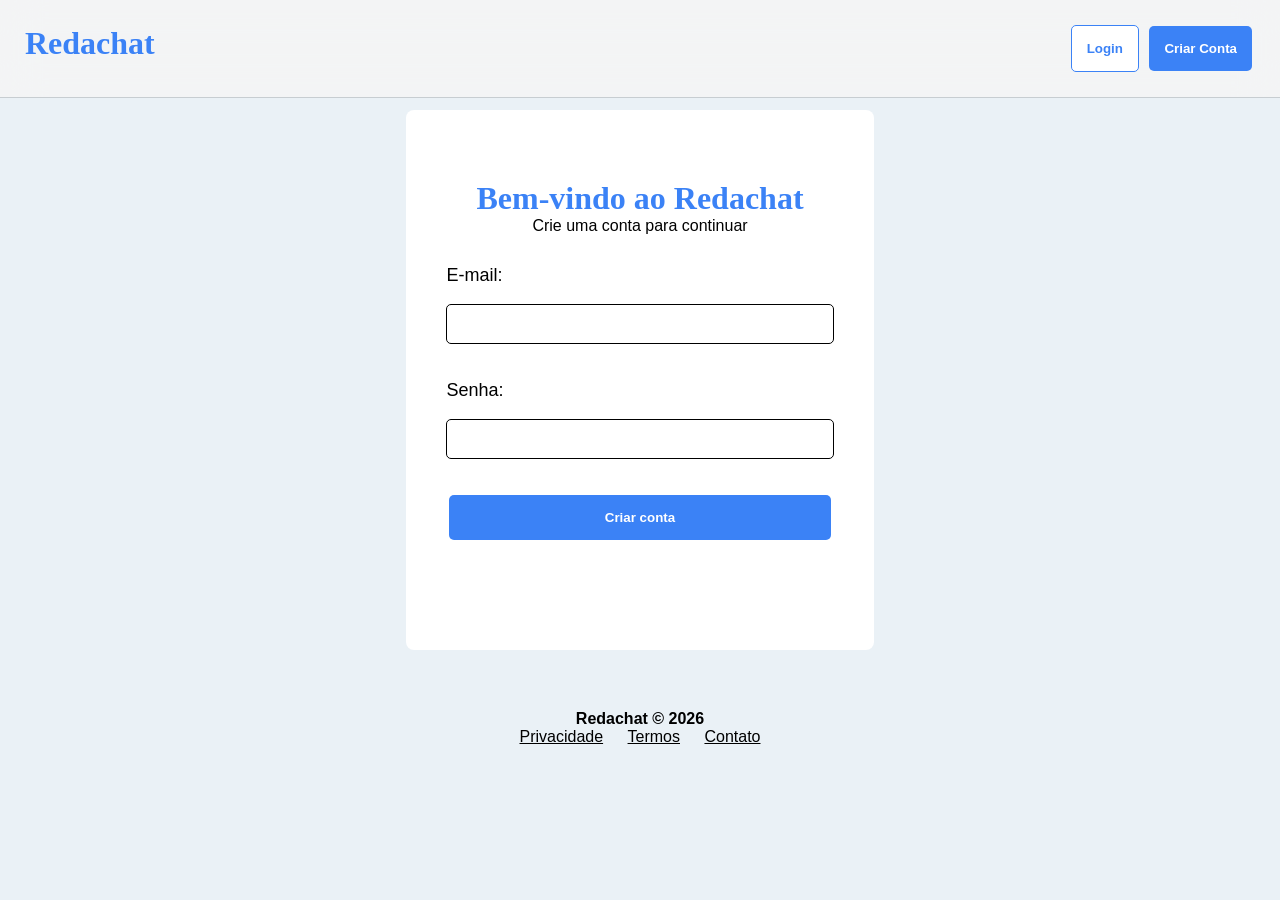
==== public/pages/criar-conta.html @ cedd1004 "nova pagina" ====
<!doctype html>
<html lang="en">
  <head>
    <meta charset="UTF-8" />
    <meta name="viewport" content="width=device-width, initial-scale=1.0" />
    <title>Redachat - Criar conta</title>
    <link
      rel="shortcut icon"
      href="{{ url_for('static', filename='img/own.png') }}"
      type="image/x-icon"
    />
    <link rel="stylesheet" href="../static/styles/form.css" />
  </head>
  <body>
    <header>
      <h1>
        <a href="/">Redachat</a>
      </h1>
      <div class="button-container">
        <button onclick="window.location.href = '/login'" class="bt-login">
          Login
        </button>
        <button onclick="window.location.href = '/criar-conta'">
          Criar Conta
        </button>
      </div>
    </header>
    <main>
      <form action="">
        <div class="container">
          <h1>Bem-vindo ao Redachat</h1>
          <p>Crie uma conta para continuar</p>
        </div>
        <label for="email">E-mail:</label><br />
        <input type="email" id="email" name="email" required /><br /><br />

        <label for="senha">Senha:</label><br />
        <input type="password" id="senha" name="senha" required /><br /><br />

        <button type="submit">Criar conta</button>
      </form>
    </main>
    <footer>
      <div>
        <h4>Redachat &copy; 2026</h4>
        <section>
          <a href="">Privacidade</a>
          <a href="">Termos</a>
          <a href="">Contato</a>
        </section>
      </div>
    </footer>
  </body>
</html>
---- public/static/styles/form.css ----
@import url("main.css");
@import url("header.css");
@import url("button-style.css");
@import url("footer.css");

main {
  margin: auto;
  width: fit-content;
  height: fit-content;
}

main h1 {
  color: var(--button-color);
  font-family: Cambria, Cochin, Georgia, Times, "Times New Roman", serif;
}

main .container {
  margin: 30px;
  text-align: center;
  justify-content: center;
}

form {
  display: flex;
  flex-direction: column;
  min-height: 60vh;
  width: 100%;
  max-width: 500px;
  margin-top: 70px;
  padding: 40px;
  border-radius: 8px;
  background-color: white;
}

form input {
  border-radius: 5px;
  min-height: 40px;
  border: 1px solid black;
  width: 100%;
  padding: 0 10px;
}

label {
  font-size: large;
}

.cadastrar-redirect {
  margin: 10px;
  display: flex;
}

@media (max-width: 768px) {
  main .container {
    margin: 10px;
    padding: 10px;
  }

  form {
    margin-top: 100px;
    padding: 25px 20px;
    min-height: auto;
  }

  main h1 {
    font-size: 1.8rem;
  }
}

@media (max-width: 480px) {
  form {
    padding: 20px 15px;
    margin-top: 67px;
  }

  main h1 {
    font-size: 1.5rem;
  }

  form input {
    min-height: 38px;
  }
}
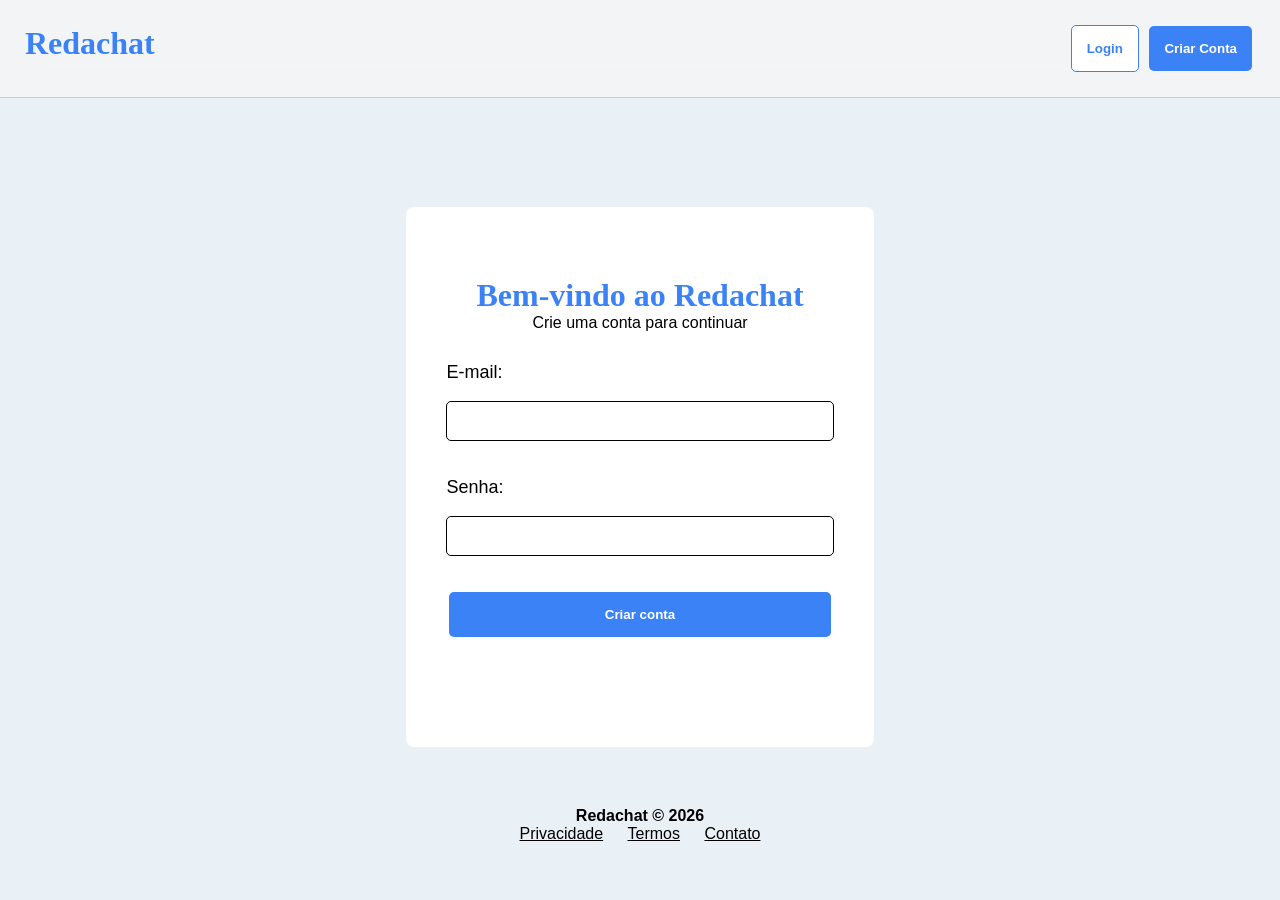
==== commit c6b04847: "." ====
--- a/public/pages/criar-conta.html
+++ b/public/pages/criar-conta.html
@@ -1,5 +1,5 @@
 <!doctype html>
-<html lang="en">
+<html lang="pt-br">
   <head>
     <meta charset="UTF-8" />
     <meta name="viewport" content="width=device-width, initial-scale=1.0" />
--- a/public/static/styles/form.css
+++ b/public/static/styles/form.css
@@ -11,7 +11,6 @@
 
 main h1 {
   color: var(--button-color);
-  font-family: Cambria, Cochin, Georgia, Times, "Times New Roman", serif;
 }
 
 main .container {
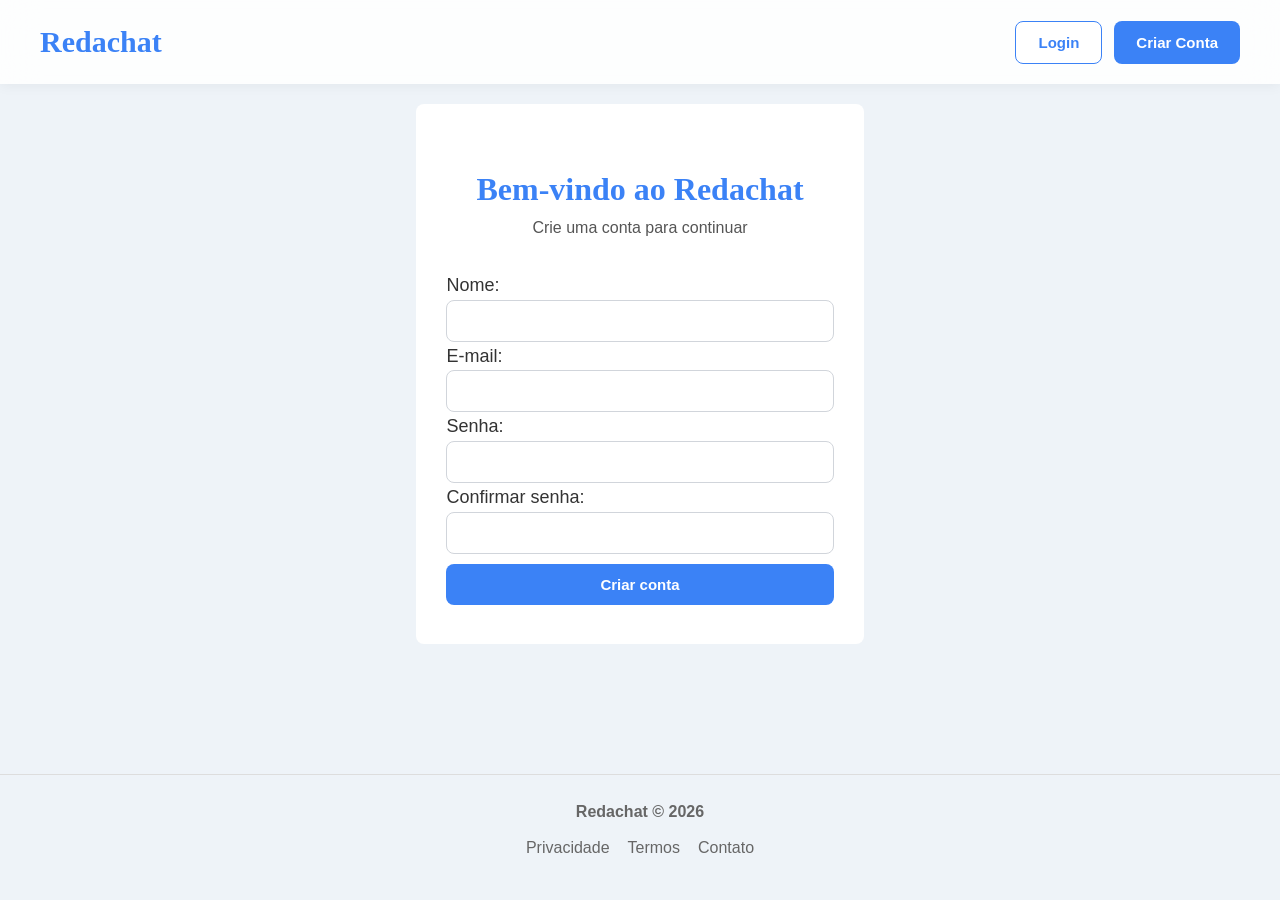
==== commit 870eaf4a: "." ====
--- a/public/pages/criar-conta.html
+++ b/public/pages/criar-conta.html
@@ -10,6 +10,7 @@
       type="image/x-icon"
     />
     <link rel="stylesheet" href="../static/styles/form.css" />
+    <script defer src="../static/script/criar-conta.js"></script>
   </head>
   <body>
     <header>
@@ -17,7 +18,7 @@
         <a href="/">Redachat</a>
       </h1>
       <div class="button-container">
-        <button onclick="window.location.href = '/login'" class="bt-login">
+        <button onclick="window.location.href = '/login-page'" class="bt-login">
           Login
         </button>
         <button onclick="window.location.href = '/criar-conta'">
@@ -26,17 +27,26 @@
       </div>
     </header>
     <main>
-      <form action="">
+      <form id="register-form">
         <div class="container">
           <h1>Bem-vindo ao Redachat</h1>
           <p>Crie uma conta para continuar</p>
         </div>
-        <label for="email">E-mail:</label><br />
-        <input type="email" id="email" name="email" required /><br /><br />
+        <label for="nome">Nome:</label>
+        <input type="text" id="nome" name="nome" required />
 
-        <label for="senha">Senha:</label><br />
-        <input type="password" id="senha" name="senha" required /><br /><br />
+        <label for="email">E-mail:</label>
+        <input type="email" id="email" name="email" required />
+        <label for="senha">Senha:</label>
+        <input type="password" id="senha" name="senha" required />
 
+        <label for="confirmar-senha">Confirmar senha:</label>
+        <input
+          type="password"
+          id="confirmar-senha"
+          name="confirmar-senha"
+          required
+        />
         <button type="submit">Criar conta</button>
       </form>
     </main>
--- a/public/static/styles/form.css
+++ b/public/static/styles/form.css
@@ -25,22 +25,31 @@
   min-height: 60vh;
   width: 100%;
   max-width: 500px;
-  margin-top: 70px;
-  padding: 40px;
+  padding: 30px;
   border-radius: 8px;
   background-color: white;
 }
 
 form input {
-  border-radius: 5px;
-  min-height: 40px;
-  border: 1px solid black;
   width: 100%;
-  padding: 0 10px;
+  height: 42px;
+  padding: 0 12px;
+
+  border: 1px solid #d1d5db;
+  border-radius: 8px;
+
+  font-size: 14px;
+  outline: none;
+
+  transition: 0.2s;
 }
 
 label {
   font-size: large;
+}
+
+form button {
+  margin-top: 10px;
 }
 
 .cadastrar-redirect {
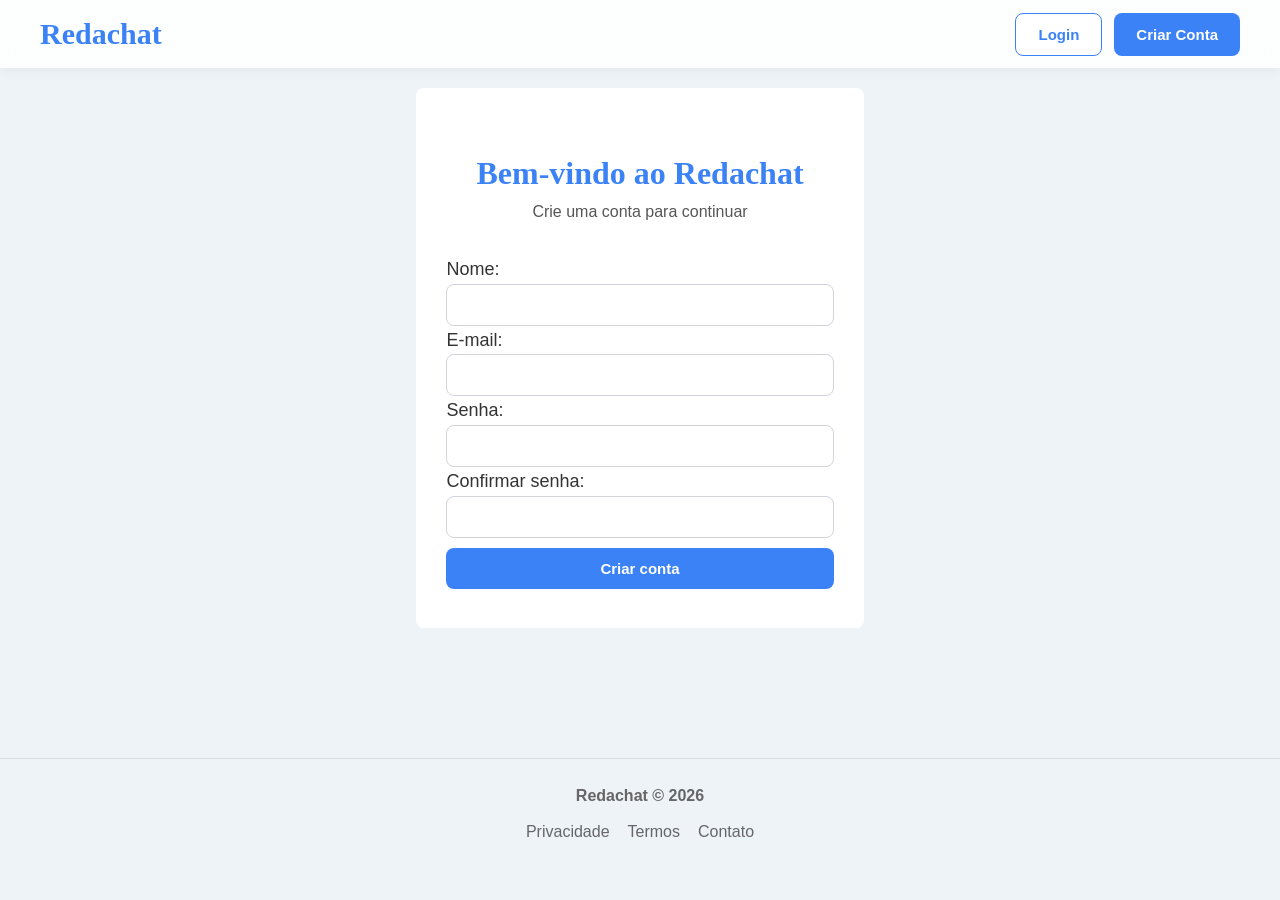
==== commit 523d1a77: "." ====
--- a/public/pages/criar-conta.html
+++ b/public/pages/criar-conta.html
@@ -60,5 +60,12 @@
         </section>
       </div>
     </footer>
+    <dialog id="modal">
+      <div class="dialog-container">
+        <h2>Atenção!!</h2>
+        <p>Modal de Alerta</p>
+        <button onclick="modal.close()">Entendi</button>
+      </div>
+    </dialog>
   </body>
 </html>
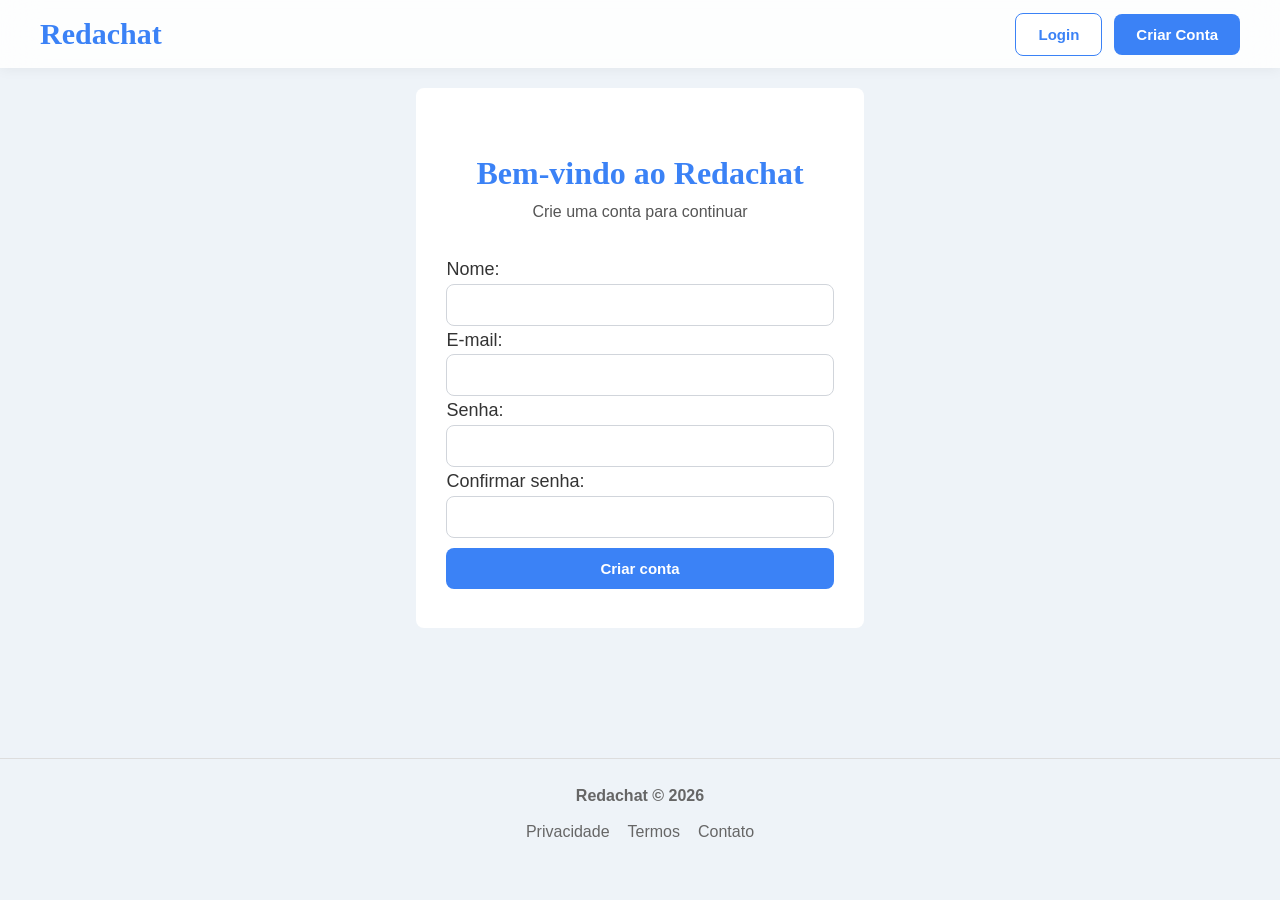
==== commit f05b646b: "." ====
--- a/public/pages/criar-conta.html
+++ b/public/pages/criar-conta.html
@@ -6,7 +6,7 @@
     <title>Redachat - Criar conta</title>
     <link
       rel="shortcut icon"
-      href="{{ url_for('static', filename='img/own.png') }}"
+      href="{{ url_for('static', filename='img/owl.svg') }}"
       type="image/x-icon"
     />
     <link rel="stylesheet" href="../static/styles/form.css" />
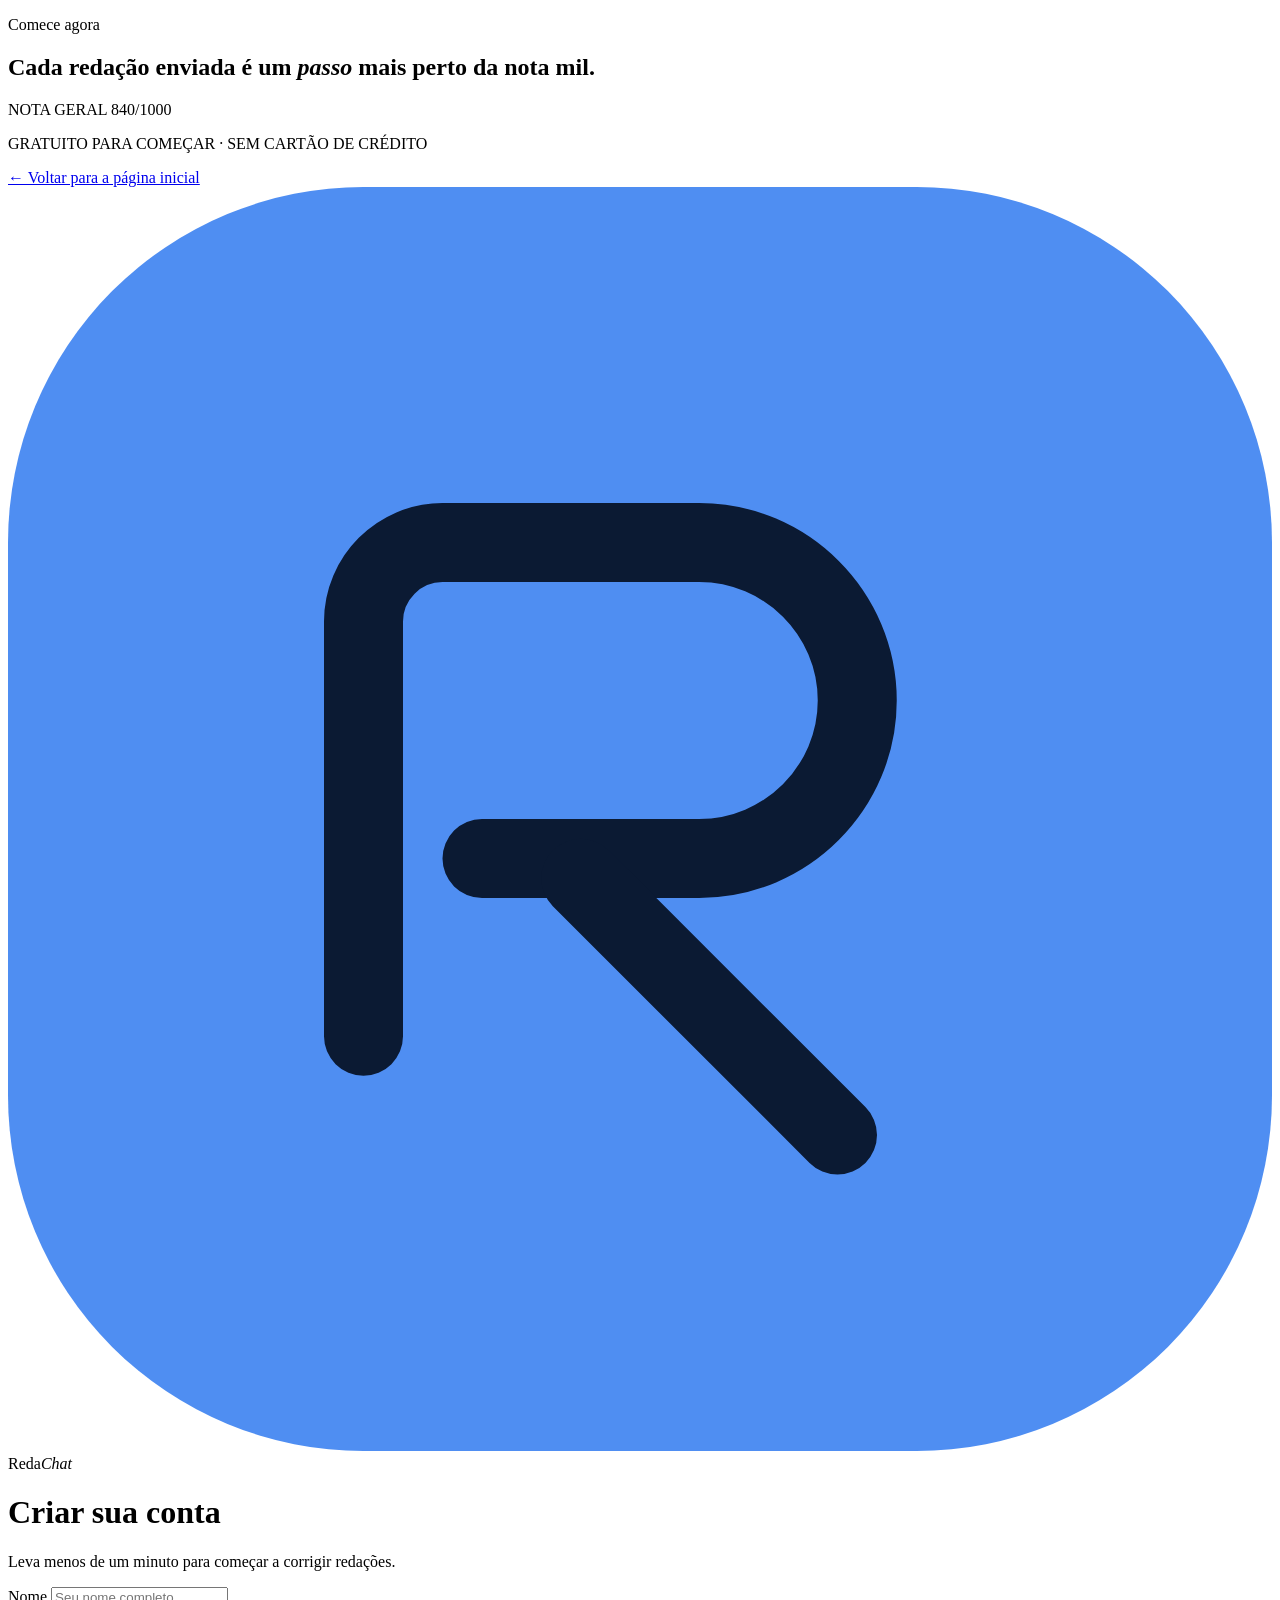
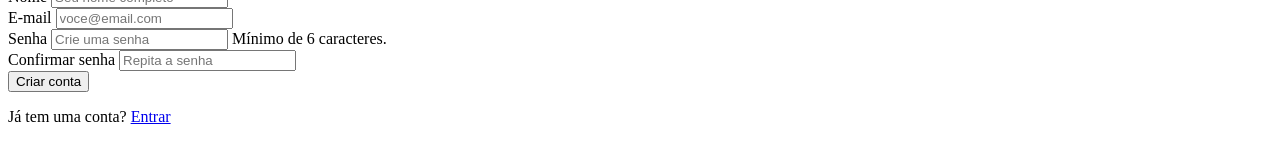
==== commit 69416e5c: "." ====
--- a/public/pages/criar-conta.html
+++ b/public/pages/criar-conta.html
@@ -1,71 +1,87 @@
-<!doctype html>
-<html lang="pt-br">
-  <head>
-    <meta charset="UTF-8" />
-    <meta name="viewport" content="width=device-width, initial-scale=1.0" />
-    <title>Redachat - Criar conta</title>
-    <link
-      rel="shortcut icon"
-      href="{{ url_for('static', filename='img/owl.svg') }}"
-      type="image/x-icon"
-    />
-    <link rel="stylesheet" href="../static/styles/form.css" />
-    <script defer src="../static/script/criar-conta.js"></script>
-  </head>
-  <body>
-    <header>
-      <h1>
-        <a href="/">Redachat</a>
-      </h1>
-      <div class="button-container">
-        <button onclick="window.location.href = '/login-page'" class="bt-login">
-          Login
+<!DOCTYPE html>
+<html lang="pt-BR">
+<head>
+<meta charset="UTF-8">
+<meta name="viewport" content="width=device-width, initial-scale=1.0">
+<title>Criar conta — RedaChat</title>
+<link rel="stylesheet" href="/static/css/base.css">
+<link rel="stylesheet" href="/static/css/auth.css">
+</head>
+<body>
+
+<div class="auth-shell">
+  <aside class="auth-side">
+    <div class="quote-block">
+      <p class="eyebrow">Comece agora</p>
+      <h2>Cada redação enviada é um <em>passo</em> mais perto da nota mil.</h2>
+    </div>
+
+    <div class="mini-ficha paper">
+      <div class="row1">
+        <span class="lbl">NOTA GERAL</span>
+        <span class="val">840/1000</span>
+      </div>
+      <div class="bars">
+        <i class="filled"></i><i class="filled"></i><i class="filled"></i><i class="filled"></i><i></i>
+      </div>
+    </div>
+
+    <p class="footnote">GRATUITO PARA COMEÇAR · SEM CARTÃO DE CRÉDITO</p>
+  </aside>
+
+  <main class="auth-main">
+    <div class="auth-form-wrap">
+      <a href="/" class="back-home">← Voltar para a página inicial</a>
+      <div class="brandmark">
+        <svg viewBox="0 0 32 32" fill="none" xmlns="http://www.w3.org/2000/svg">
+          <rect width="32" height="32" rx="9" fill="#4F8EF2"/>
+          <path d="M9 21.5V11c0-1.1.9-2 2-2h6.5c2.2 0 4 1.8 4 4s-1.8 4-4 4H12" stroke="#0B1A33" stroke-width="2" stroke-linecap="round"/>
+          <path d="M14.5 17.5 21 24" stroke="#0B1A33" stroke-width="2" stroke-linecap="round"/>
+        </svg>
+        <span>Reda<em>Chat</em></span>
+      </div>
+
+      <h1>Criar sua conta</h1>
+      <p class="sub">Leva menos de um minuto para começar a corrigir redações.</p>
+
+      <form id="signup-form" class="auth-form" novalidate>
+        <div class="field" data-field="nome">
+          <label for="nome">Nome</label>
+          <input type="text" id="nome" name="nome" placeholder="Seu nome completo" autocomplete="name" required>
+          <span class="error-text"></span>
+        </div>
+
+        <div class="field" data-field="email">
+          <label for="email">E-mail</label>
+          <input type="email" id="email" name="email" placeholder="voce@email.com" autocomplete="email" required>
+          <span class="error-text"></span>
+        </div>
+
+        <div class="field" data-field="senha">
+          <label for="senha">Senha</label>
+          <input type="password" id="senha" name="senha" placeholder="Crie uma senha" autocomplete="new-password" required>
+          <span class="hint">Mínimo de 6 caracteres.</span>
+          <span class="error-text"></span>
+        </div>
+
+        <div class="field" data-field="confirmarSenha">
+          <label for="confirmarSenha">Confirmar senha</label>
+          <input type="password" id="confirmarSenha" name="confirmarSenha" placeholder="Repita a senha" autocomplete="new-password" required>
+          <span class="error-text"></span>
+        </div>
+
+        <button type="submit" class="btn btn-primary btn-block">
+          <span class="spinner"></span>
+          <span class="btn-label">Criar conta</span>
         </button>
-        <button onclick="window.location.href = '/criar-conta'">
-          Criar Conta
-        </button>
-      </div>
-    </header>
-    <main>
-      <form id="register-form">
-        <div class="container">
-          <h1>Bem-vindo ao Redachat</h1>
-          <p>Crie uma conta para continuar</p>
-        </div>
-        <label for="nome">Nome:</label>
-        <input type="text" id="nome" name="nome" required />
+      </form>
 
-        <label for="email">E-mail:</label>
-        <input type="email" id="email" name="email" required />
-        <label for="senha">Senha:</label>
-        <input type="password" id="senha" name="senha" required />
+      <p class="auth-switch">Já tem uma conta? <a href="/login-page">Entrar</a></p>
+    </div>
+  </main>
+</div>
 
-        <label for="confirmar-senha">Confirmar senha:</label>
-        <input
-          type="password"
-          id="confirmar-senha"
-          name="confirmar-senha"
-          required
-        />
-        <button type="submit">Criar conta</button>
-      </form>
-    </main>
-    <footer>
-      <div>
-        <h4>Redachat &copy; 2026</h4>
-        <section>
-          <a href="">Privacidade</a>
-          <a href="">Termos</a>
-          <a href="">Contato</a>
-        </section>
-      </div>
-    </footer>
-    <dialog id="modal">
-      <div class="dialog-container">
-        <h2>Atenção!!</h2>
-        <p>Modal de Alerta</p>
-        <button onclick="modal.close()">Entendi</button>
-      </div>
-    </dialog>
-  </body>
+<script src="/static/js/api.js"></script>
+<script src="/static/js/auth.js"></script>
+</body>
 </html>
